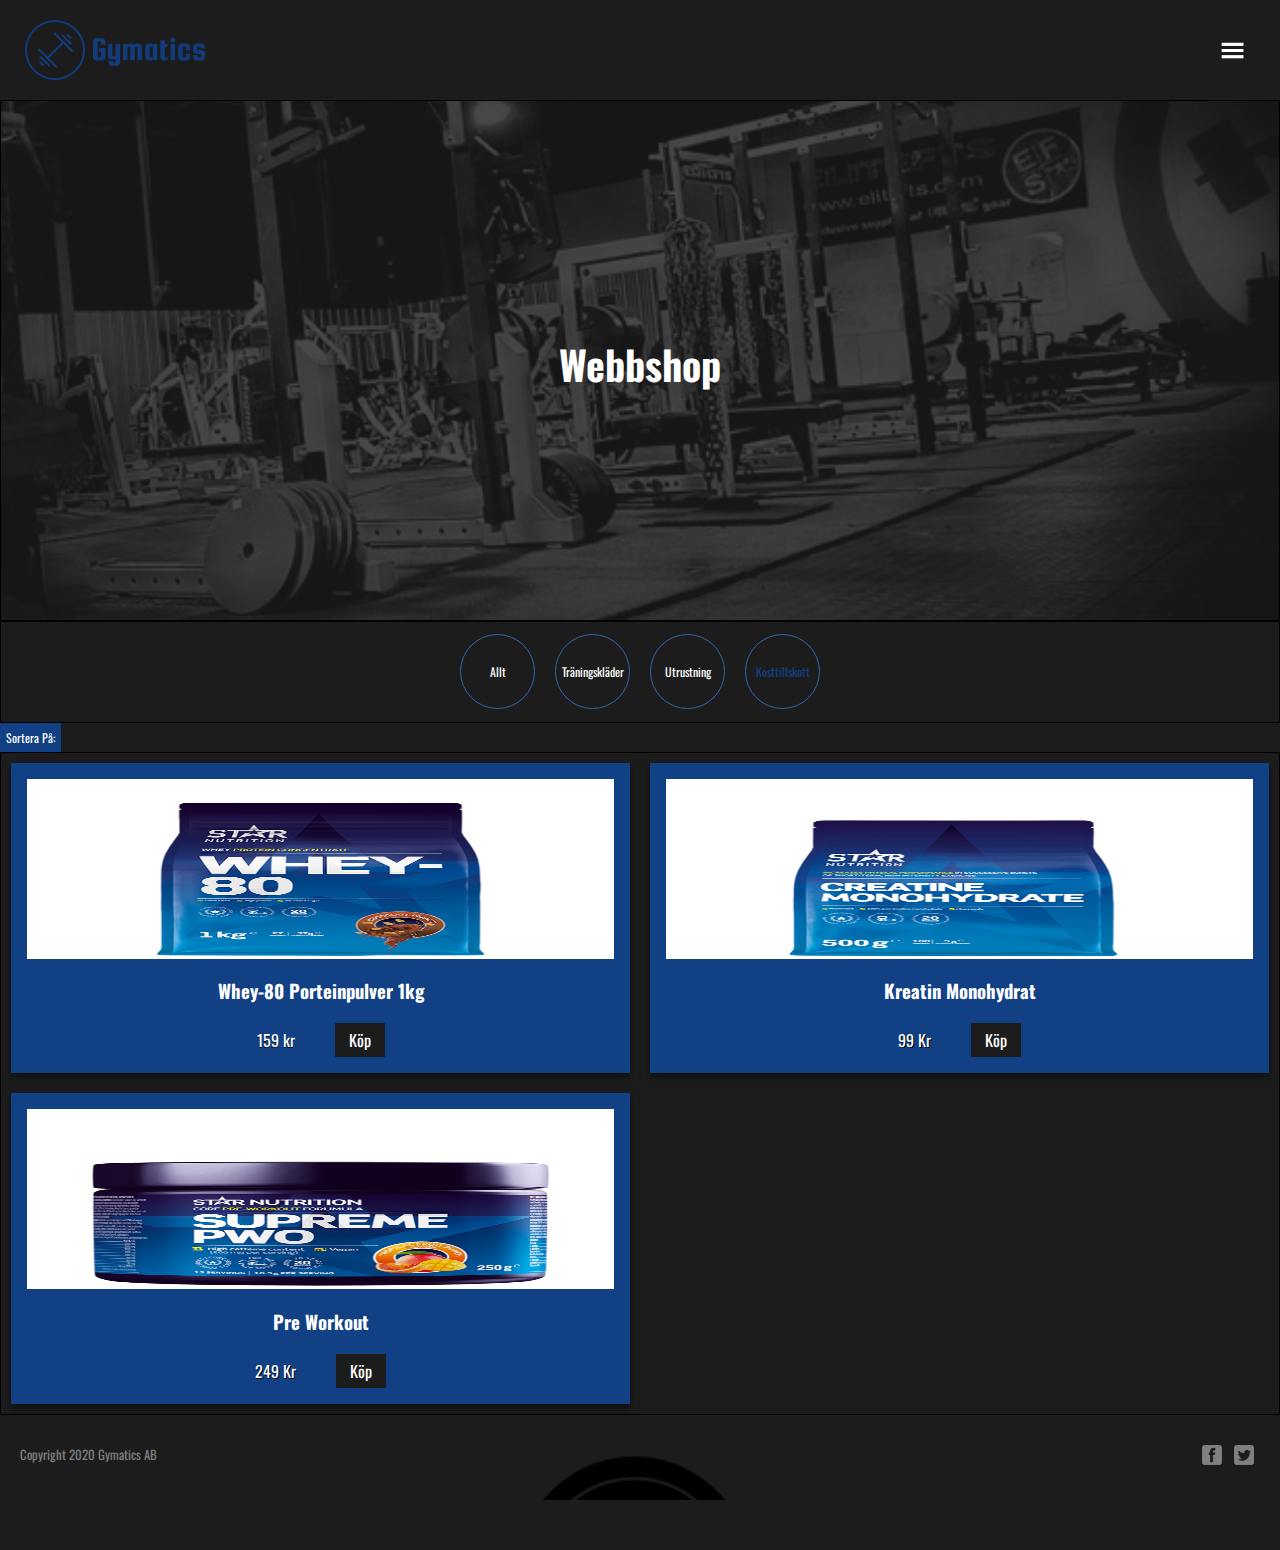
==== kosttillskott.html @ 92643602 "webbshop mobile done" ====
<html lang="en">
<head>
    <meta charset="UTF-8">
    <meta name="viewport" content="width=device-width, initial-scale=1.0">
    <link rel="stylesheet" href="css/webbshop.css">
    <link href="https://fonts.googleapis.com/css2?family=Oswald:wght@300&display=swap" rel="stylesheet"> 
    <script src="main.js"></script>
    <script src="search.js"></script>
    <title>Gymatics Webbshop</title>
</head>
<body>

    <nav class="top-nav-bar" id="home">
        <img src="bilder/f02a1b10-a711-4cc4-9470-9fa210ffae31_200x200.png" alt="logga">
        <button class="hamburger" id="ham" onclick="myFunction()">
        </button> 
        <ul class="nav-ul" id="nav-ul">
          <li><a href="Index.html">Hem</a></li>
          <li><a href="index.html #about">Om oss</a></li>
          <li><a href="index.html #training">Träningsprogram</a></li>
          <li><a href="webbshop.html">Webbshop</a></li>
        </ul>
    </nav>


<section id="title-section">
<div>
<img src="bilder/VIPGymHeader070813.png" alt="">
<h2>Webbshop</h2>
</div>
</section>

<section id="categories">
  <div class="button-container">
    <div>
      <a href="webbshop.html">Allt</a>
    </div>
    <div>
  <a href="traningsklader.html">Träningskläder</a>
  </div>
  <div>
  <a href="utrustning.html">Utrustning</a>
  </div>
  <div>
  <a class="active" href="kosttillskott.html">Kosttillskott</a>
  </div>
  </div>
</section>



<div>
    <button onclick="showSortList()" class="sort-button">Sortera På:</button>
    <div id="sortBy" class="sort-list">
        <a href="">Mest populär</a>
        <a href="">Billigast överst</a>
        <a href="">Dyrast överst</a>
      </div>
</div>



    <section>
    <div class="row">
    <div class="column">
      <div class="card">
        <img src="bilder/585R_Starnutrition_Whey80_ChocolatePeanut_1kg_Feb20.png" alt="">
        <h3>Whey-80 Porteinpulver 1kg</h3 class="test">
          <div class="card-text">
        <p>159 kr</p>
        <a href="">Köp</a>
      </div>
      </div>
    </div>
    <div class="column">
      <div class="card">
        <img src="bilder/609.MASTER_StarNutrition_Creatine_Monohydrate_nov20.png" alt="">
        <h3>Kreatin Monohydrat</h3>
        <div class="card-text">
        <p>99 Kr</p>
        <a href="">Köp</a>
      </div>
      </div>
      </div>
    </div>
          <div class="row">
              <div class="column">
                <div class="card">
                  <img src="bilder/6677R_Starnutrition_SupremePWO_TropicalFruitPunch_250g_feb20.png" alt="">
                  <h3>Pre Workout</h3>
                  <div class="card-text">
                  <p>249 Kr</p>
                  <a href="">Köp</a>
                </div>
                </div>
              </div>
              </div>
</section> 



        <footer>
            <div class="grid">
              <p class="copyright">Copyright 2020 Gymatics AB</p>
              <ul class="socials">
                <li><a href="https://sv-se.facebook.com/Bodybuildingcom/"><img src="bilder/facebook-3-xxl.png" alt="facebook"></a></li>
                <li><a href="https://twitter.com/bodybuildingcom?lang=sv"><img src="bilder/twitter-3-xxl.png" alt="twitter"></a></li>
              </ul>
            </div>
          </footer>



         
</body>
</html>
---- css/webbshop.css ----
/* RESET */
body,p,a,ul,li{
    margin: 0;
    padding: 0;
    text-decoration: none;
    color: white;
	font-family: 'Oswald', sans-serif;
	background-color: var(--primary);
}
button{
	font-family: 'Oswald', sans-serif;
}
li{
    list-style-type: none;
}

/* VARIABLER */
:root{
    --primary: #1C1C1C;
    --secondary: #114084;
    --lighter-primary: #808080;
    --lighter-secondary: #3466AA;
}

/*grid and start styling*/

header,
section,
main
{
	border: 1px solid black;
	min-height: 100px;
}
.grid{
    display: grid;
	grid-template-columns: repeat(8, 1fr);
}
* {
	box-sizing: border-box;
  }

/* MOBIL STYLING */


/* nav meny styling */
#nav-ul{
    display: none;
    height: 220px;
}
nav{
    display: flex;
    flex-wrap: wrap;
    justify-content: space-between;
    align-items: center;
    margin: -50px 15px -50px 15px;

}
.nav-ul li a{
   display: block;
   margin: 0px 15px 15px 15px;
   text-align: center;
}
.hamburger{
    cursor: pointer;
    font-size: 20px;
    margin: 20px;
    width: 25px;
    height: 25px;
    background-image: url(../bilder/hamburger-menu.png);
    background-size: cover;
    border: none;
    background-color: transparent;
} 
ul {
    width: 100%;
  }

li a:hover{
    color: var(--secondary);
}


/* searchbar and background image styling */
#title-section{
  position: relative;
  text-align: center;
}
#title-section img{
  width: 100%;
  opacity: 0.2;
}

#title-section h2{
  font-size: 40px;
  position: absolute;
  top: 50%;
  left: 50%;
  transform: translate(-50%, -100%);
}


/* kategori styling */
#categories{
  position: relative;
}
#categories button{
  width: 80px;
  height: 80px;
  border: 1px solid var(--lighter-secondary);
  border-radius: 50%;
  background-color: transparent;
  color: white;
}
.button-container{
  display: flex;
  justify-content: center;
  align-items: center;
  height: 100px;
  gap: 20px;
}
#categories a{
  font-size: 12px;
  text-align: center;
  width: 75px;
  height: 75px;
  border: 1px solid var(--lighter-secondary);
  border-radius: 50%;        
  background: transparent;
  display: block;
  padding-top: 28px;
}
#categories a:hover{
  background-color: var(--secondary);
}
.active{
  color: var(--secondary);
}



/* sort by styling */

.sort-list{
	display: none;
	position: absolute;
	background-color: #f1f1f1;
	min-width: 160px;
	overflow: auto;
	box-shadow: 0px 8px 16px 0px rgba(0,0,0,0.2);
	z-index: 1;
}
.sort-list a{
	color: white;
    padding: 12px 16px;
    text-decoration: none;
    display: block;
}
.show {
  display: block;
}
.sort-button {
	background-color: var(--secondary);
	color: white;
	padding: 6px;
	font-size: 12px;
	border: none;
  cursor: pointer;
  }



/* card styling */
.card {
	box-shadow: 0 4px 8px 0 rgba(0, 0, 0, 0.5);
	padding: 16px;
	text-align: center;
  background-color: var(--secondary);
  }
  .card p{
    background-color: var(--secondary);
    text-shadow: 0.5px 0.5px black;
  }
  .card a{
    padding: 5px;
    width: 50px;
  }
  .card a:hover{
     color: var(--secondary);
  }
  .card-text{
    display: flex;
    justify-content: center;
    align-items: center;
    gap: 40px;
  }
.column {
	float: left;
	width: 50%;
	padding: 10px;
  }
  .row:after {
	content: "";
	display: table;
	clear: both;
  }
  .clearfix::after {
    content: "";
    clear: both;
    display: table;
  }
 .card img{
   width: 100%;
   background-color: white;
   height: 180px;
 }


 
/* footer styling */
footer{
	padding: 30px 20px;
	background-image: url(../bilder/708929-200.png);
	background-size: 25%;
	background-repeat: no-repeat;
	background-position: top center;
}
footer .copyright{
	grid-column: 1/3;
	font-size: 0.8em;
	color: var(--lighter-primary);
}
		
footer .socials{
	grid-column: 7/9;
	display: flex;
	justify-content: flex-end;
}
footer li{
	margin: 0 6px;
}
footer img{
	width: 20px;
}






/* SMÅ TABLETS */
@media screen and (min-width: 620px){

}

/* STORA TABLETS OCH LAPTOPS */
@media screen and (min-width: 960px){
	
}

/* STORA DESKTOP SKÄRMAR */
@media screen and (min-width: 1200px){
	
	
		
}
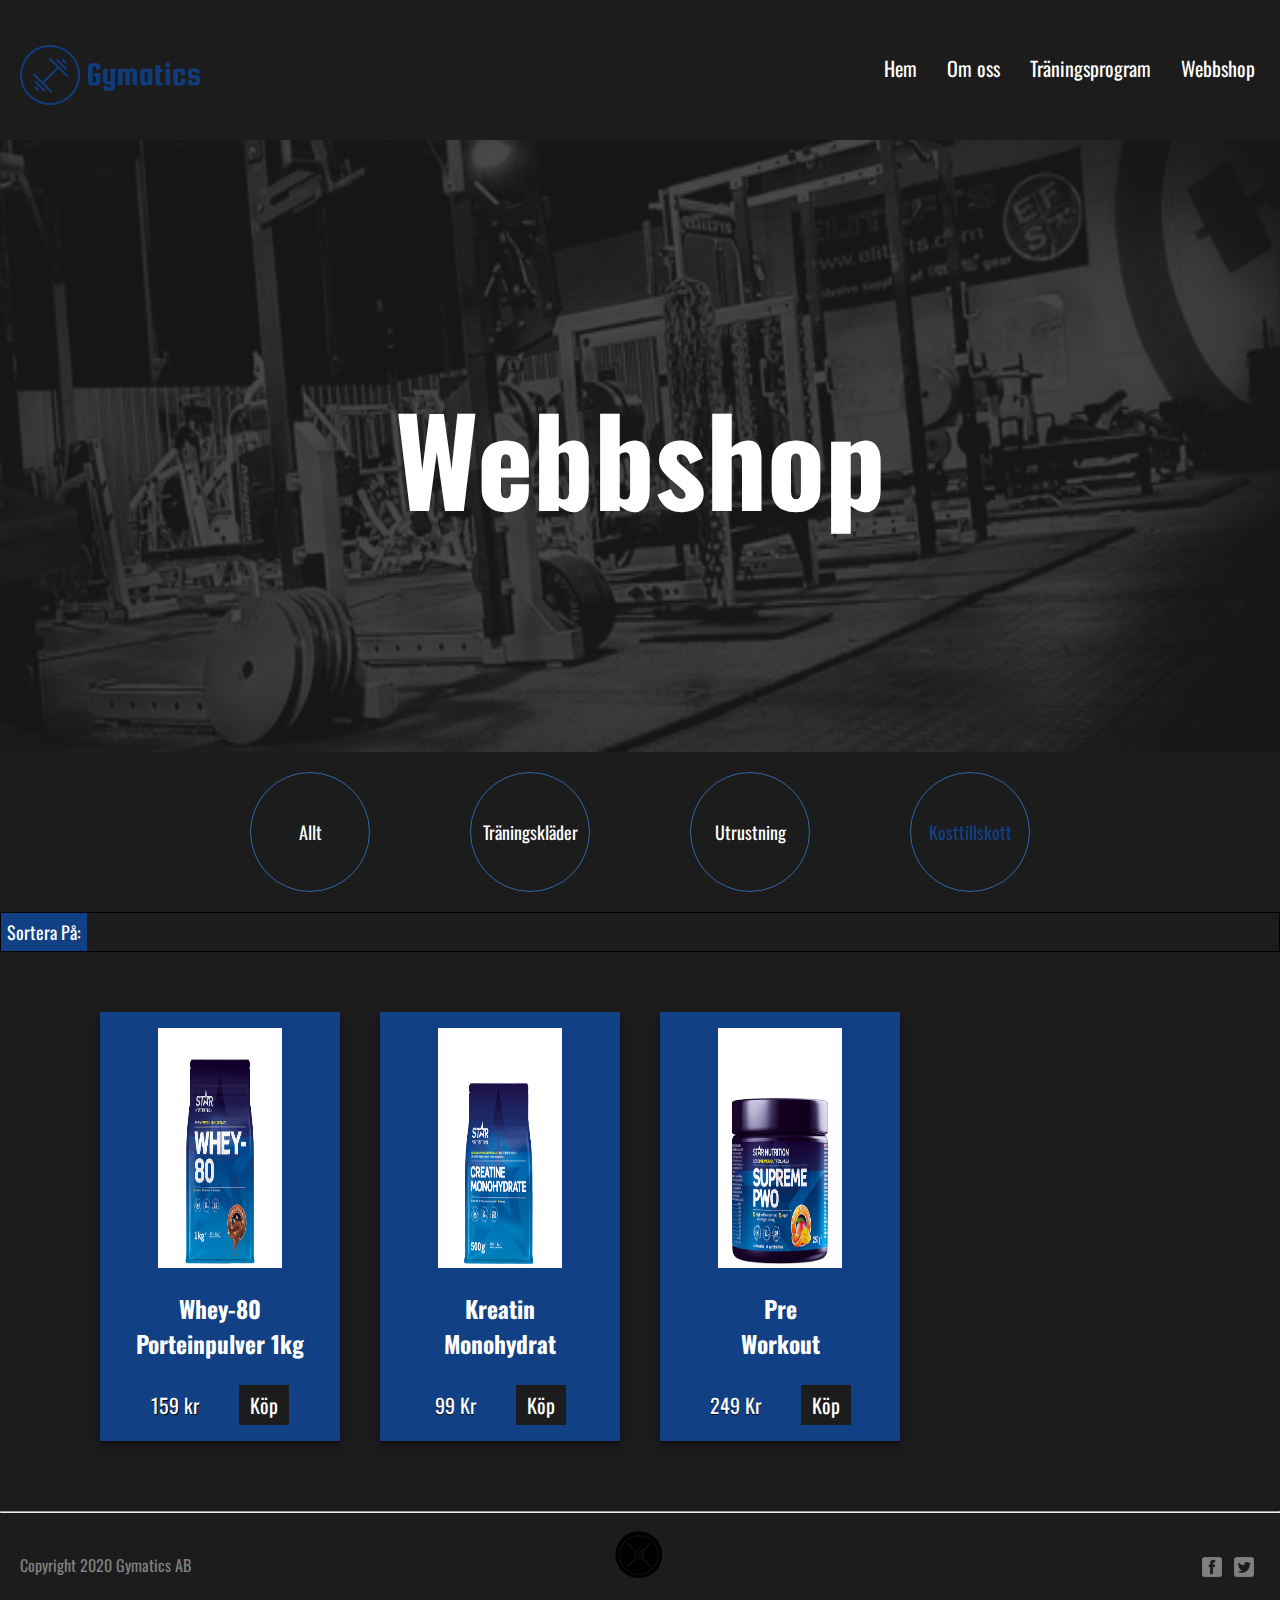
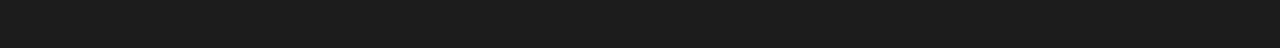
==== commit 0c3b3d9e: "webbshop media done webbsite finished" ====
--- a/kosttillskott.html
+++ b/kosttillskott.html
@@ -5,10 +5,13 @@
     <link rel="stylesheet" href="css/webbshop.css">
     <link href="https://fonts.googleapis.com/css2?family=Oswald:wght@300&display=swap" rel="stylesheet"> 
     <script src="main.js"></script>
-    <script src="search.js"></script>
+    <script src="sort.js"></script>
+    <script src="scrollfunction.js"></script>
     <title>Gymatics Webbshop</title>
 </head>
 <body>
+
+  <button onclick="topFunction()" id="topbutton"></button>
 
     <nav class="top-nav-bar" id="home">
         <img src="bilder/f02a1b10-a711-4cc4-9470-9fa210ffae31_200x200.png" alt="logga">
@@ -31,7 +34,7 @@
 </section>
 
 <section id="categories">
-  <div class="button-container">
+  <div class="a-container">
     <div>
       <a href="webbshop.html">Allt</a>
     </div>
@@ -49,7 +52,7 @@
 
 
 
-<div>
+<div id="sort-container">
     <button onclick="showSortList()" class="sort-button">Sortera På:</button>
     <div id="sortBy" class="sort-list">
         <a href="">Mest populär</a>
@@ -60,12 +63,12 @@
 
 
 
-    <section>
+    <section id="products">
     <div class="row">
     <div class="column">
       <div class="card">
         <img src="bilder/585R_Starnutrition_Whey80_ChocolatePeanut_1kg_Feb20.png" alt="">
-        <h3>Whey-80 Porteinpulver 1kg</h3 class="test">
+        <h3>Whey-80 <br> Porteinpulver 1kg</h3 class="test">
           <div class="card-text">
         <p>159 kr</p>
         <a href="">Köp</a>
@@ -75,28 +78,27 @@
     <div class="column">
       <div class="card">
         <img src="bilder/609.MASTER_StarNutrition_Creatine_Monohydrate_nov20.png" alt="">
-        <h3>Kreatin Monohydrat</h3>
+        <h3>Kreatin <br> Monohydrat</h3>
         <div class="card-text">
         <p>99 Kr</p>
         <a href="">Köp</a>
       </div>
       </div>
       </div>
+      <div class="column">
+        <div class="card">
+          <img src="bilder/6677R_Starnutrition_SupremePWO_TropicalFruitPunch_250g_feb20.png" alt="">
+          <h3>Pre <br> Workout</h3>
+          <div class="card-text">
+          <p>249 Kr</p>
+          <a href="">Köp</a>
+        </div>
+        </div>
+      </div>
     </div>
-          <div class="row">
-              <div class="column">
-                <div class="card">
-                  <img src="bilder/6677R_Starnutrition_SupremePWO_TropicalFruitPunch_250g_feb20.png" alt="">
-                  <h3>Pre Workout</h3>
-                  <div class="card-text">
-                  <p>249 Kr</p>
-                  <a href="">Köp</a>
-                </div>
-                </div>
-              </div>
-              </div>
+          
 </section> 
-
+<hr>
 
 
         <footer>
--- a/css/webbshop.css
+++ b/css/webbshop.css
@@ -25,12 +25,10 @@
 
 /*grid and start styling*/
 
-header,
-section,
-main
+
+#sort-container
 {
 	border: 1px solid black;
-	min-height: 100px;
 }
 .grid{
     display: grid;
@@ -39,6 +37,23 @@
 * {
 	box-sizing: border-box;
   }
+#topbutton {
+  display: none;
+  position: fixed;
+  bottom: 20px;
+  right: 30px;
+  z-index: 99;
+  background-image: url(../bilder/toppng.com-up-arrow-top-image-png-white-392x241.png);
+  background-color: transparent;
+  background-size: contain;
+  background-repeat: no-repeat;
+  border: none;
+  cursor: pointer;
+  padding: 15px;
+  border-radius: 4px;
+  width: 50px;
+  }
+
 
 /* MOBIL STYLING */
 
@@ -81,7 +96,7 @@
 }
 
 
-/* searchbar and background image styling */
+/* titel sektion and background image styling */
 #title-section{
   position: relative;
   text-align: center;
@@ -104,15 +119,7 @@
 #categories{
   position: relative;
 }
-#categories button{
-  width: 80px;
-  height: 80px;
-  border: 1px solid var(--lighter-secondary);
-  border-radius: 50%;
-  background-color: transparent;
-  color: white;
-}
-.button-container{
+.a-container{
   display: flex;
   justify-content: center;
   align-items: center;
@@ -136,11 +143,13 @@
 .active{
   color: var(--secondary);
 }
+.active:hover{
+  color: white;
+}
 
 
 
 /* sort by styling */
-
 .sort-list{
 	display: none;
 	position: absolute;
@@ -156,9 +165,6 @@
     text-decoration: none;
     display: block;
 }
-.show {
-  display: block;
-}
 .sort-button {
 	background-color: var(--secondary);
 	color: white;
@@ -167,7 +173,9 @@
 	border: none;
   cursor: pointer;
   }
-
+  .show {
+    display: block;
+  }
 
 
 /* card styling */
@@ -214,6 +222,7 @@
    background-color: white;
    height: 180px;
  }
+ 
 
 
  
@@ -250,17 +259,165 @@
 
 /* SMÅ TABLETS */
 @media screen and (min-width: 620px){
+ 
+
+/* kategori styling */
+.a-container{
+  gap: 40px;
+  height: 120px;
+}
+#categories a{
+  font-size: 14px;
+  width: 90px;
+  height: 90px;
+  padding-top: 34px;
+}
+
+
+/* sort by styling */
+.sort-button{
+  font-size: 14px;
+}
+
+/* card styling */
+.column {
+  width: 50%;
+  padding: 30px 30px 20px 30px;
+  }
+.card{
+ width: 100%;
+}
+  .card img{
+    width: 60%;
+    height: 250px;
+  }
+  
+
+  /* footer styling */
+  footer{
+    background-size: 12%;
+  }
 
 }
 
 /* STORA TABLETS OCH LAPTOPS */
 @media screen and (min-width: 960px){
-	
+
+  /* basic styling */
+body{
+  font-size: 18px; 
+}
+
+
+  /* nav bar styling */
+nav{
+  margin: -35px 10px -45px 10px;
+  justify-content: space-between;
+}
+#nav-ul{
+  display: flex;
+  width: auto;
+  align-items: center;
+}
+nav button {
+  display: none;
+}
+
+/* titel sektion and background image styling */
+#title-section h2{
+  font-size: 80px;
+}
+
+
+/* kategori styling */
+.a-container{
+  gap: 60px;
+  height: 160px;
+}
+#categories a{
+  font-size: 18px;
+  width: 120px;
+  height: 120px;
+  padding-top: 46px;
+}
+
+
+/* sort by styling */
+.sort-button{
+  font-size: 18px;
+}
+
+
+/* card styling */
+
+.column {
+  width: 25%;
+  padding: 30px 16px 20px 15px;
+  }
+.card{
+ width: 100%;
+}
+.card img{
+  height: 22%;
+}
+
+
+
+
+  /* footer styling */
+footer{
+  background-size: 6%;
+}
+
 }
 
 /* STORA DESKTOP SKÄRMAR */
 @media screen and (min-width: 1200px){
+  
+  /* simpel styling */
+    body{
+        font-size: 20px;
+    }
 	
-	
-		
+    
+    /* titel sektion and background image styling */
+    #title-section{
+      height: 68%;
+    }
+    #title-section img{
+      height: 100%;
+    }
+  #title-section h2{
+     font-size: 120px;
+    }
+
+
+/* kategori styling */
+.a-container{
+  gap: 100px;
+}
+
+
+
+/* card styling */
+#products{
+  padding: 40px 80px 40px 80px;
+}
+.column {
+  padding: 20px;
+  }
+.card{
+ width: 100%;
+}
+  .card img{
+    width: 60%;
+    height: 240px;
+  }
+
+/* footer styling */
+footer{
+  background-size: 5%;
+}
+
+
 }